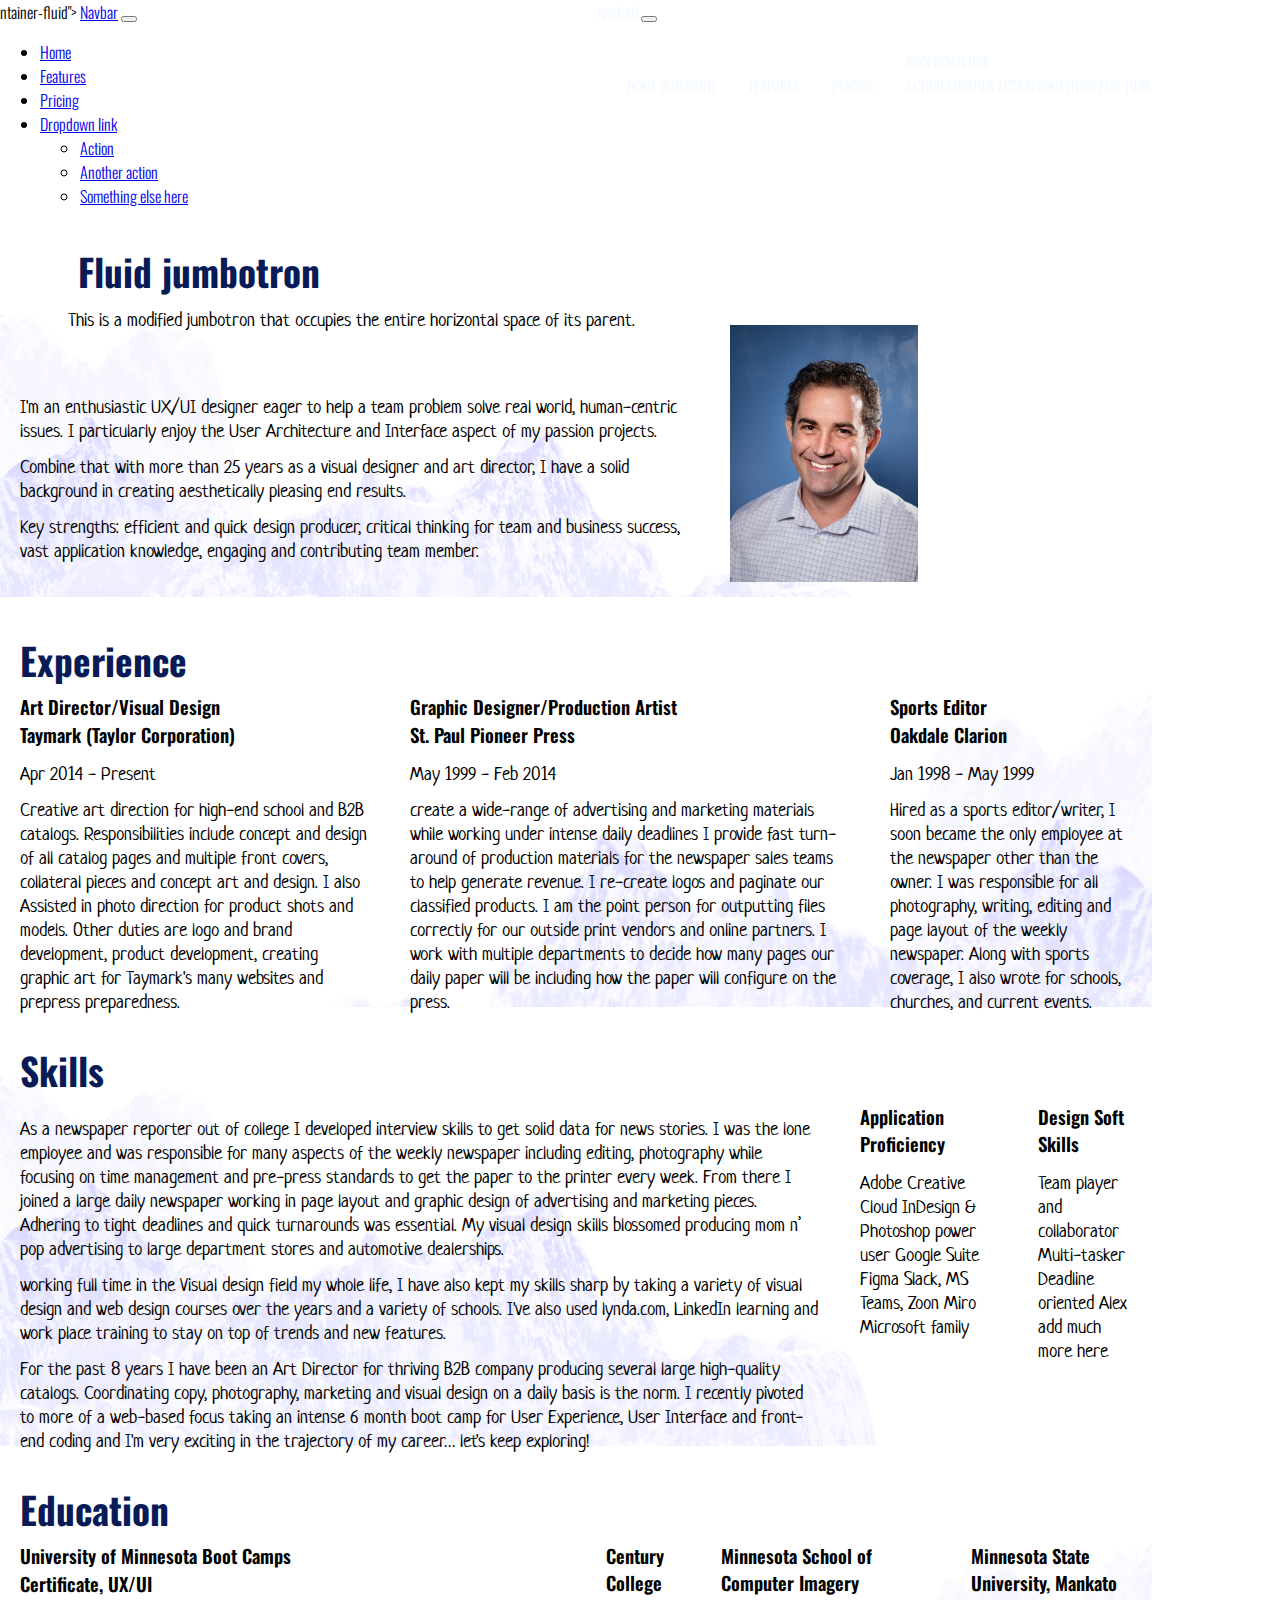
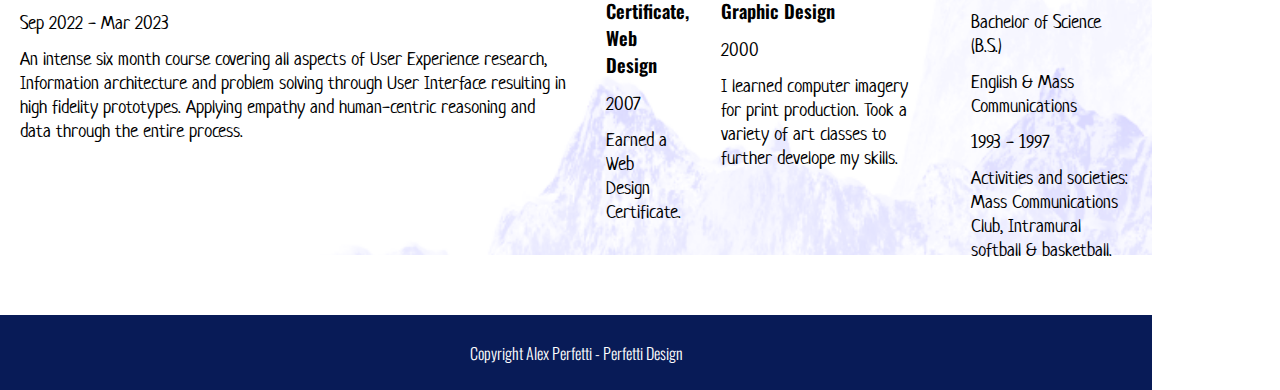
==== index.html @ 747930df "starting Nav bar and jumbtron" ====
<!DOCTYPE html>
<html>
  <head>
    <link href="https://fonts.googleapis.com/css2?family=Neucha&family=Open+Sans:wght@300&family=Oswald:wght@600;700&family=Unbounded:wght@200&display=swap" rel="stylesheet">
    <title>Perfetti Case Studies</title>
  <link href="./styles.css" rel="stylesheet" type="text/css">
  <!doctype html>
<html lang="en">
    <meta charset="utf-8">
    <meta name="viewport" content="width=device-width, initial-scale=1">
    <meta name="viewport" content="width=device-width, initial-scale=1, shrink-to-fit=no">
    <title>Bootstrap demo</title>
    <link href="https://cdn.jsdelivr.net/npm/bootstrap@5.3.0-alpha1/dist/css/bootstrap.min.css" rel="stylesheet" integrity="sha384-GLhlTQ8iRABdZLl6O3oVMWSktQOp6b7In1Zl3/Jr59b6EGGoI1aFkw7cmDA6j6gD" crossorigin="anonymous">
    <link rel="stylesheet" href="https://cdn.jsdelivr.net/npm/bootstrap@4.6.2/dist/css/bootstrap.min.css" integrity="sha384-xOolHFLEh07PJGoPkLv1IbcEPTNtaed2xpHsD9ESMhqIYd0nLMwNLD69Npy4HI+N" crossorigin="anonymous">
    <script src="https://cdn.jsdelivr.net/npm/jquery@3.5.1/dist/jquery.slim.min.js" integrity="sha384-DfXdz2htPH0lsSSs5nCTpuj/zy4C+OGpamoFVy38MVBnE+IbbVYUew+OrCXaRkfj" crossorigin="anonymous"></script>
<script src="https://cdn.jsdelivr.net/npm/bootstrap@4.6.2/dist/js/bootstrap.bundle.min.js" integrity="sha384-Fy6S3B9q64WdZWQUiU+q4/2Lc9npb8tCaSX9FK7E8HnRr0Jz8D6OP9dO5Vg3Q9ct" crossorigin="anonymous"></script>
  </head>
<body>
  <nav class="navbar navbar-expand-lg bg-body-tertiary">
    <div class="co<nav class="navbar navbar-expand-lg navbar-light bg-light">
      <a class="navbar-brand" href="#">Navbar</a>
      <button class="navbar-toggler" type="button" data-toggle="collapse" data-target="#navbarNavDropdown" aria-controls="navbarNavDropdown" aria-expanded="false" aria-label="Toggle navigation">
        <span class="navbar-toggler-icon"></span>
      </button>
      <div class="collapse navbar-collapse" id="navbarNavDropdown">
        <ul class="navbar-nav">
          <li class="nav-item active">
            <a class="nav-link" href="#">Home <span class="sr-only">(current)</span></a>
          </li>
          <li class="nav-item">
            <a class="nav-link" href="#">Features</a>
          </li>
          <li class="nav-item">
            <a class="nav-link" href="#">Pricing</a>
          </li>
          <li class="nav-item dropdown">
            <a class="nav-link dropdown-toggle" href="#" role="button" data-toggle="dropdown" aria-expanded="false">
              Dropdown link
            </a>
            <div class="dropdown-menu">
              <a class="dropdown-item" href="#">Action</a>
              <a class="dropdown-item" href="#">Another action</a>
              <a class="dropdown-item" href="#">Something else here</a>
            </div>
          </li>
        </ul>
      </div>
    </nav>ntainer-fluid">
      <a class="navbar-brand" href="#">Navbar</a>
      <button class="navbar-toggler" type="button" data-bs-toggle="collapse" data-bs-target="#navbarNavDropdown" aria-controls="navbarNavDropdown" aria-expanded="false" aria-label="Toggle navigation">
        <span class="navbar-toggler-icon"></span>
      </button>
      <div class="collapse navbar-collapse" id="navbarNavDropdown">
        <ul class="navbar-nav">
          <li class="nav-item">
            <a class="nav-link active" aria-current="page" href="#">Home</a>
          </li>
          <li class="nav-item">
            <a class="nav-link" href="#">Features</a>
          </li>
          <li class="nav-item">
            <a class="nav-link" href="#">Pricing</a>
          </li>
          <li class="nav-item dropdown">
            <a class="nav-link dropdown-toggle" href="#" role="button" data-bs-toggle="dropdown" aria-expanded="false">
              Dropdown link
            </a>
            <ul class="dropdown-menu">
              <li><a class="dropdown-item" href="#">Action</a></li>
              <li><a class="dropdown-item" href="#">Another action</a></li>
              <li><a class="dropdown-item" href="#">Something else here</a></li>
            </ul>
          </li>
        </ul>
      </div>
    </div>
  </nav>

  <div class="jumbotron jumbotron-fluid">
    <div class="container">
      <h1 class="display-4">Fluid jumbotron</h1>
      <p class="lead">This is a modified jumbotron that occupies the entire horizontal space of its parent.</p>
    </div>
  </div>

<div class="flexbox-container">
  <div class="flexbox-item flexbox-about-me">
      <p>I'm an enthusiastic UX/UI
      designer eager to help a team problem
      solve real world, human-centric issues.
      I particularly enjoy the User Architecture
      and Interface aspect of my passion projects.</p>

      <p>
      Combine that with more than 25 years
      as a visual designer and art director,
      I have a solid background in creating
      aesthetically pleasing end results.</p>

      <P>
      Key strengths: efficient and quick
      design producer, critical thinking
      for team and business success,
      vast application knowledge, engaging
      and contributing team member.</P>
  </div>
  <div class="flexbox-item flexbox-alex-photo">
    <img src="./photos/Alex2023_crop 1.png" alt="">
  </div>
  </div>
  
  <h1> Experience </h1>
  <div class="flexbox-container2">

   <div class="flexbox-item">
    <h2>Art Director/Visual Design</h2>
    <h2>Taymark (Taylor Corporation)</h2>
    <p>Apr 2014 - Present</p>
    <p>Creative art direction for high-end school and B2B catalogs. Responsibilities include concept and
      design of all catalog pages and multiple front covers, collateral pieces and concept art and design. I also Assisted in photo direction for product shots and models. Other duties are logo and brand development, product development, creating graphic art for Taymark's many websites and prepress preparedness.</P>
   </div>
   
   <div class="flexbox-item">
    <h2>Graphic Designer/Production Artist</h2>
    <h2>St. Paul Pioneer Press</h2>
    <p>May 1999 - Feb 2014</p>
    <p>create a wide-range of advertising and marketing materials while working under intense daily deadlines
      I provide fast turn-around of production materials for the newspaper sales teams to help generate revenue. I re-create logos and paginate our classified products. I am the point person for outputting files correctly for our outside print vendors and online partners. I work with multiple departments to decide how many pages our daily paper will be including how the paper will configure on the press.</P>
  </div>
   
  <div class="flexbox-item">
    <h2>Sports Editor</h2>
    <h2>Oakdale Clarion</h2>
     <p>Jan 1998 - May 1999</p>
    <p>Hired as a sports editor/writer,
    I soon became the only employee at the newspaper other than the owner. I was responsible for all
    photography, writing, editing and page layout of the weekly newspaper. Along with sports coverage, I also wrote for schools, churches, and current events.</P>
   </div>
  </div>
   
   <h1> Skills </h1>
   <div class="flexbox-container3">
 
    <div class="flexbox-item">
     <p>As a newspaper reporter out of college I developed interview skills to get solid data for news stories. I was the lone employee and was responsible for many aspects of the weekly newspaper including editing, photography while focusing on time management and pre-press standards to get the paper to the printer every week. From there I joined a large daily newspaper working in page layout and graphic design of advertising and marketing pieces.  Adhering to tight deadlines and quick turnarounds was essential.  My visual design skills blossomed producing mom n’ pop advertising to large department stores and automotive dealerships.</p> 
     <p>working full time in the Visual design field my whole life, I have also kept my skills sharp by taking a variety of visual design and web design courses over the years and a variety of schools. I've also used lynda.com, LinkedIn learning and work place training to stay on top of trends and new features.</p>
    <p>For the past 8 years I have been an Art Director for thriving B2B company producing several large high-quality catalogs. Coordinating copy, photography, marketing and visual design on a daily basis is the norm. I recently pivoted to more of a web-based focus taking an intense 6 month boot camp for User Experience, User Interface and front-end coding and I'm very exciting in the trajectory of my career… let's keep exploring!</P>
    </div>

    <div class="flexbox-item">
      <h2>Application Proficiency</h2>

      <p>Adobe Creative Cloud
        InDesign & Photoshop power user
        Google Suite
        Figma
        Slack, MS Teams, Zoon
        Miro
        Microsoft family</p>
     </div>

     <div class="flexbox-item">
      <h2>Design Soft Skills</h2>

      <p>Team player and collaborator
        Multi-tasker
        Deadline oriented
        Alex add much more here</p>
     </div>
   </div>

     <h1> Education </h1>
     <div class="flexbox-container4">
   
      <div class="flexbox-item">
       <h2>University of Minnesota Boot Camps</h2>
       <h2>Certificate, UX/UI</h2>
       <p>Sep 2022 - Mar 2023</p>
       <p>An intense six month course covering all aspects of User Experience research, Information architecture and problem solving through User Interface resulting in high fidelity prototypes. Applying empathy and human-centric reasoning and data through the entire process.</p>
      </div>

      <div class="flexbox-item">
        <h2>Century College</h2>
        <h2>Certificate, Web Design</h2>
        <p>2007</p>
        <p>Earned a Web Design Certificate.</p>
      </div>

      <div class="flexbox-item">
        <h2>Minnesota School of Computer Imagery</h2>
        <h2>Graphic Design</h2>
        <p>2000</p>
        <p>I learned computer imagery for print production. Took a variety of art classes to further develope my skills.</p>
      </div>

      <div class="flexbox-item">
        <h2>Minnesota State University, Mankato</h2>
        <p>Bachelor of Science (B.S.)</p>
        <p>English & Mass Communications</p>
        <p>1993 - 1997</p>
        <p>Activities and societies: Mass Communications Club, Intramural softball & basketball.</p>
      </div>
    </div>
      
    <div class="flexbox-container5";
    <h2>Copyright Alex Perfetti - Perfetti Design</h2>
      
  </div>
      
</div>

</body>
</html>
---- styles.css ----
body{
  margin: 0;
  width: 90%;
  background: #ffffff;
  font-family: Oswald;
  font-weight: 300;
}

.container{
  width: 90%;
  margin: 0 auto;
}

header{
  background: #081B57;
  height: 60px;
}

.logo{
  float: left;
  height: 20px;
  padding: 10px 0;
  align-items: center;
}

nav{
  float: right;
}

nav ul{
  margin: 0;
  padding: 0;
  list-style: none;
}

nav li{
  display: inline-block;
  margin-left: 30px;
  padding-top: 25px;
  position: relative;
}

nav a{
  color:aliceblue;
  text-decoration: none;
  text-transform: uppercase;
  font-size: 14px;
}

nav a:hover{
  color: rgb(117, 223, 247);
}

nav a::before{
  content: '';
  display: block;
  height: 5px;
  background-color: whitesmoke;
  position:absolute;
  top:0;
  width: 0%;
  transition: all ease-in-out 250ms;
}

nav a:hover::before{
  width: 100%;
}

.flexbox-container{
display: flex;
align-items: center;
background-image: url(./photos/mountainFade2.png);
background-size: cover;
}

.flexbox-item{
  margin: 10px;
}

.flexbox-about-me{
  width: 700px;
}
.flexbox-alex-photo{
float:right;
}
h2{
  font-size: 14pt;
  font-family: Oswald;
  font-weight: 600;
  margin-bottom: -15px;
  padding-left: 10px;
}

h1{
  font-family: Oswald;
  font-size: 28pt;
  font-weight: 700;
  color: #081B57;
  padding: 10px;
  margin-bottom: -30px;
  margin-left: 10px;
}
h5{
  color:aliceblue;
}

p{
  font-family: neucha;
  font-size: 14pt;
  padding: 10px;
  margin-bottom: -20pt;
}

.flexbox-container2{
  display: flex;
  background-image: url(./photos/mountainFade1.png);
  background-size: cover;}

.flexbox-container3{
  display: flex;
  background-image: url(./photos/mountainFade2.png);
  background-size: cover;}

.flexbox-container4{
  display: flex;
  background-image: url(./photos/mountainFade1.png);
  background-size: cover;}

.flexbox-container5{
  display: flex;
  flex-direction: column;
  justify-content: center;
  align-items: center;
  color:#ffffff;
  margin-top: 60px;
  width: 100%;
  height: 75px;
  background-color: #081B57;
  }
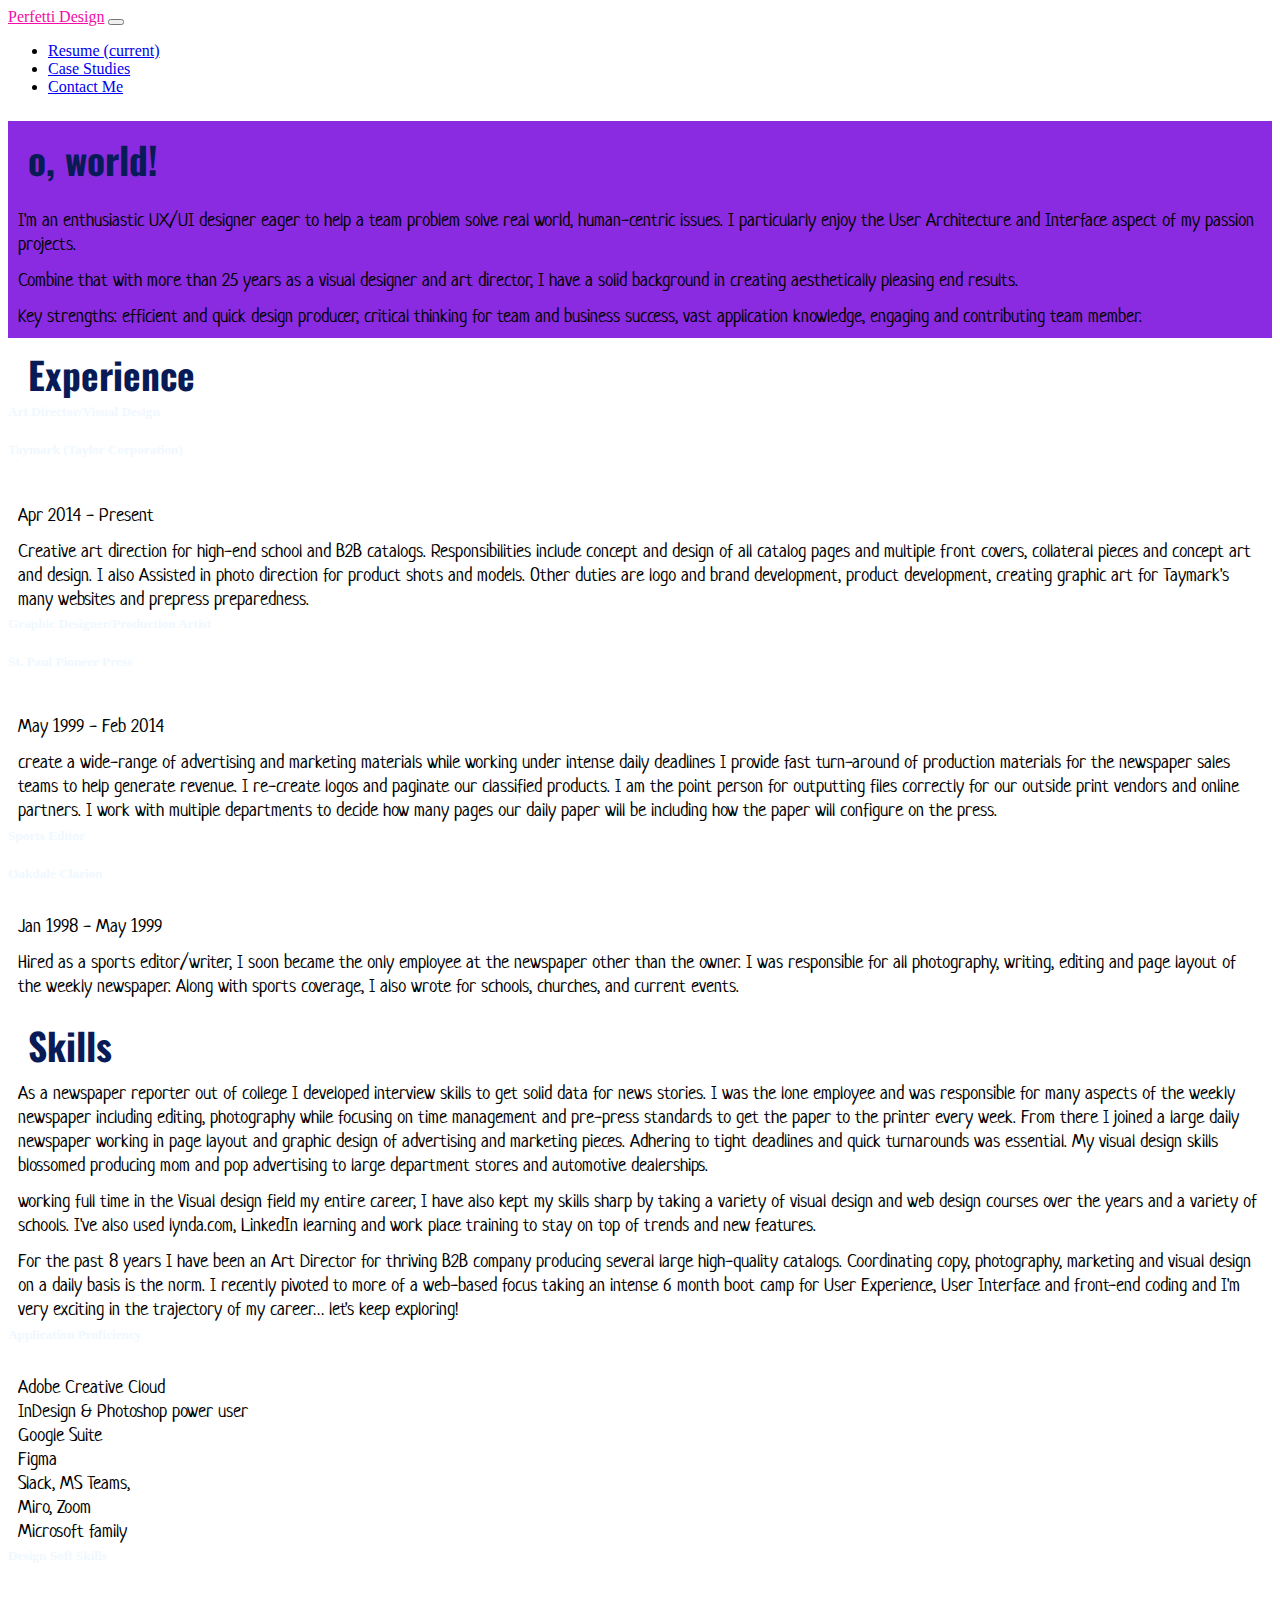
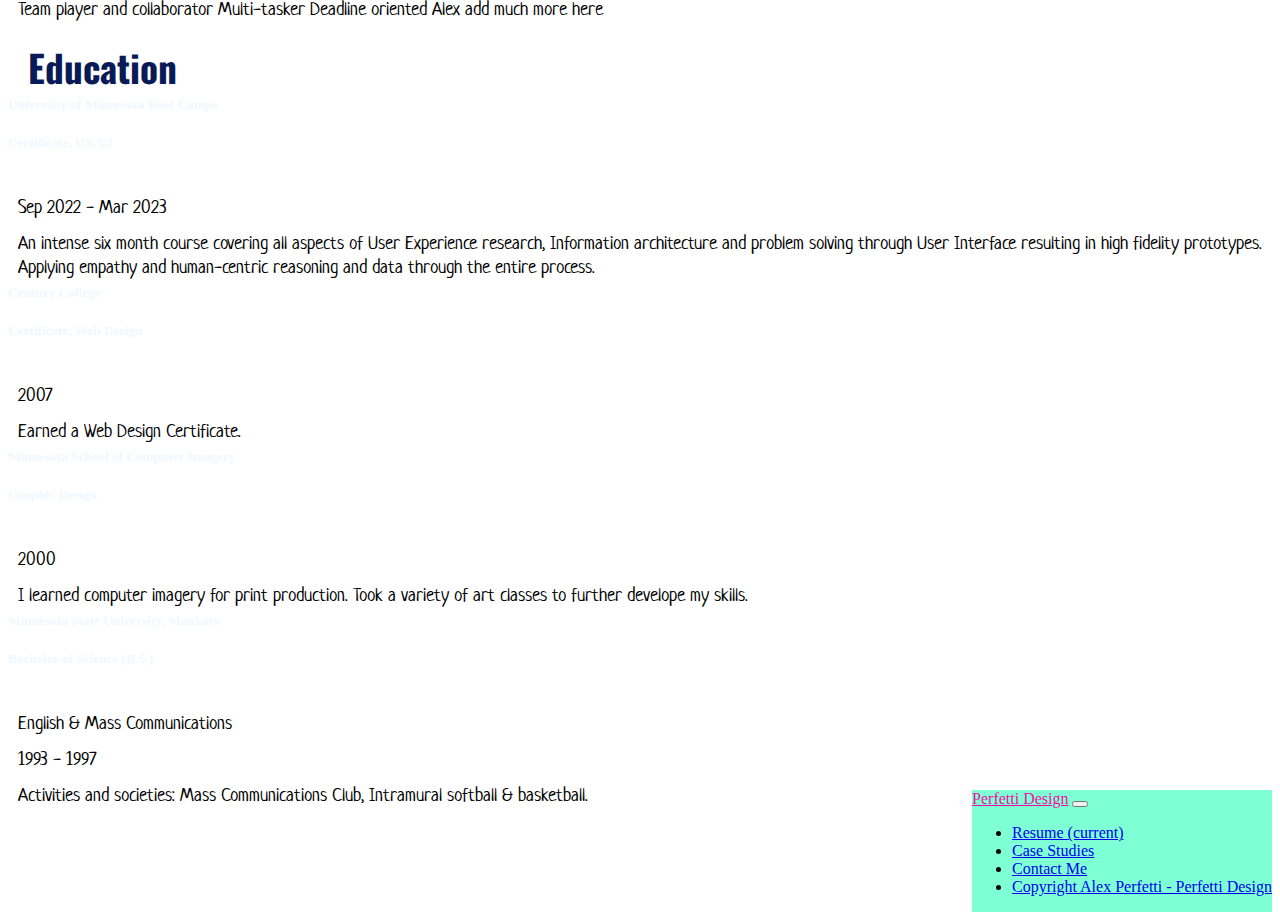
==== commit 425bc1d0: "continue bootstrap work" ====
--- a/index.html
+++ b/index.html
@@ -15,77 +15,49 @@
     <script src="https://cdn.jsdelivr.net/npm/jquery@3.5.1/dist/jquery.slim.min.js" integrity="sha384-DfXdz2htPH0lsSSs5nCTpuj/zy4C+OGpamoFVy38MVBnE+IbbVYUew+OrCXaRkfj" crossorigin="anonymous"></script>
 <script src="https://cdn.jsdelivr.net/npm/bootstrap@4.6.2/dist/js/bootstrap.bundle.min.js" integrity="sha384-Fy6S3B9q64WdZWQUiU+q4/2Lc9npb8tCaSX9FK7E8HnRr0Jz8D6OP9dO5Vg3Q9ct" crossorigin="anonymous"></script>
   </head>
-<body>
-  <nav class="navbar navbar-expand-lg bg-body-tertiary">
-    <div class="co<nav class="navbar navbar-expand-lg navbar-light bg-light">
-      <a class="navbar-brand" href="#">Navbar</a>
-      <button class="navbar-toggler" type="button" data-toggle="collapse" data-target="#navbarNavDropdown" aria-controls="navbarNavDropdown" aria-expanded="false" aria-label="Toggle navigation">
-        <span class="navbar-toggler-icon"></span>
-      </button>
-      <div class="collapse navbar-collapse" id="navbarNavDropdown">
-        <ul class="navbar-nav">
-          <li class="nav-item active">
-            <a class="nav-link" href="#">Home <span class="sr-only">(current)</span></a>
-          </li>
-          <li class="nav-item">
-            <a class="nav-link" href="#">Features</a>
-          </li>
-          <li class="nav-item">
-            <a class="nav-link" href="#">Pricing</a>
-          </li>
-          <li class="nav-item dropdown">
-            <a class="nav-link dropdown-toggle" href="#" role="button" data-toggle="dropdown" aria-expanded="false">
-              Dropdown link
-            </a>
-            <div class="dropdown-menu">
-              <a class="dropdown-item" href="#">Action</a>
-              <a class="dropdown-item" href="#">Another action</a>
-              <a class="dropdown-item" href="#">Something else here</a>
-            </div>
-          </li>
-        </ul>
-      </div>
-    </nav>ntainer-fluid">
-      <a class="navbar-brand" href="#">Navbar</a>
-      <button class="navbar-toggler" type="button" data-bs-toggle="collapse" data-bs-target="#navbarNavDropdown" aria-controls="navbarNavDropdown" aria-expanded="false" aria-label="Toggle navigation">
-        <span class="navbar-toggler-icon"></span>
-      </button>
-      <div class="collapse navbar-collapse" id="navbarNavDropdown">
-        <ul class="navbar-nav">
-          <li class="nav-item">
-            <a class="nav-link active" aria-current="page" href="#">Home</a>
-          </li>
-          <li class="nav-item">
-            <a class="nav-link" href="#">Features</a>
-          </li>
-          <li class="nav-item">
-            <a class="nav-link" href="#">Pricing</a>
-          </li>
-          <li class="nav-item dropdown">
-            <a class="nav-link dropdown-toggle" href="#" role="button" data-bs-toggle="dropdown" aria-expanded="false">
-              Dropdown link
-            </a>
-            <ul class="dropdown-menu">
-              <li><a class="dropdown-item" href="#">Action</a></li>
-              <li><a class="dropdown-item" href="#">Another action</a></li>
-              <li><a class="dropdown-item" href="#">Something else here</a></li>
-            </ul>
-          </li>
-        </ul>
-      </div>
-    </div>
-  </nav>
-
-  <div class="jumbotron jumbotron-fluid">
-    <div class="container">
-      <h1 class="display-4">Fluid jumbotron</h1>
-      <p class="lead">This is a modified jumbotron that occupies the entire horizontal space of its parent.</p>
-    </div>
-  </div>
-
-<div class="flexbox-container">
-  <div class="flexbox-item flexbox-about-me">
-      <p>I'm an enthusiastic UX/UI
+  <!--  alex start of nav bar-->
+  <body>
+    <nav class="navbar navbar-expand-lg navbar-light bg-light">
+      <a class="navbar-brand" href="#">Perfetti Design</a>
+      <button class="navbar-toggler" type="button" data-toggle="collapse" data-target="#navbarSupportedContent" aria-controls="navbarSupportedContent" aria-expanded="false" aria-label="Toggle navigation">
+      <span class="navbar-toggler-icon"></span>
+    </button>
+  
+    <div class="collapse navbar-collapse" id="navbarSupportedContent">
+    <ul class="navbar-nav mr-auto">
+      <li class="nav-item active">
+        <a class="nav-link" href="#">Resume <span class="sr-only">(current)</span></a>
+      </li>
+      <li class="nav-item">
+        <a class="nav-link" href="#">Case Studies</a>
+      </li>
+      <li class="nav-item">
+        <a class="nav-link" href="#">Contact Me</a>
+      </li>
+      <!-- 
+      <li class="nav-item dropdown">
+        <a class="nav-link dropdown-toggle" href="#" id="navbarDropdown" role="button" data-toggle="dropdown" aria-haspopup="true" aria-expanded="false">
+          Dropdown
+        </a>
+        <div class="dropdown-menu" aria-labelledby="navbarDropdown">
+          <a class="dropdown-item" href="#">Action</a>
+          <a class="dropdown-item" href="#">Another action</a>
+          <div class="dropdown-divider"></div>
+          <a class="dropdown-item" href="#">Something else here</a>
+        </div>
+      </li>
+      <li class="nav-item">
+      </li>
+      -->
+    </ul>
+
+    </div>
+    </nav>
+
+  <!--  alex start of hero image-->
+  <div class="jumbotron">
+    <h1 class="display-4">o, world!</h1>
+    <p class="lead">      <p>I'm an enthusiastic UX/UI
       designer eager to help a team problem
       solve real world, human-centric issues.
       I particularly enjoy the User Architecture
@@ -104,107 +76,177 @@
       vast application knowledge, engaging
       and contributing team member.</P>
   </div>
-  <div class="flexbox-item flexbox-alex-photo">
-    <img src="./photos/Alex2023_crop 1.png" alt="">
-  </div>
-  </div>
   
   <h1> Experience </h1>
-  <div class="flexbox-container2">
-
-   <div class="flexbox-item">
-    <h2>Art Director/Visual Design</h2>
-    <h2>Taymark (Taylor Corporation)</h2>
-    <p>Apr 2014 - Present</p>
-    <p>Creative art direction for high-end school and B2B catalogs. Responsibilities include concept and
-      design of all catalog pages and multiple front covers, collateral pieces and concept art and design. I also Assisted in photo direction for product shots and models. Other duties are logo and brand development, product development, creating graphic art for Taymark's many websites and prepress preparedness.</P>
-   </div>
-   
-   <div class="flexbox-item">
-    <h2>Graphic Designer/Production Artist</h2>
-    <h2>St. Paul Pioneer Press</h2>
-    <p>May 1999 - Feb 2014</p>
-    <p>create a wide-range of advertising and marketing materials while working under intense daily deadlines
-      I provide fast turn-around of production materials for the newspaper sales teams to help generate revenue. I re-create logos and paginate our classified products. I am the point person for outputting files correctly for our outside print vendors and online partners. I work with multiple departments to decide how many pages our daily paper will be including how the paper will configure on the press.</P>
-  </div>
-   
-  <div class="flexbox-item">
-    <h2>Sports Editor</h2>
-    <h2>Oakdale Clarion</h2>
-     <p>Jan 1998 - May 1999</p>
-    <p>Hired as a sports editor/writer,
-    I soon became the only employee at the newspaper other than the owner. I was responsible for all
-    photography, writing, editing and page layout of the weekly newspaper. Along with sports coverage, I also wrote for schools, churches, and current events.</P>
-   </div>
-  </div>
+  <div class="row">
+    <div class="col-sm-4">
+      <div class="card">
+        <div class="card-body">
+          <h5 class="card-title">Art Director/Visual Design</h5>
+          <h5 class="card-title">Taymark (Taylor Corporation)</h5>
+          <p class="card-text"> <p>Apr 2014 - Present</p>
+          <p>Creative art direction for high-end school and B2B catalogs.
+            Responsibilities include concept and design of all catalog pages
+            and multiple front covers, collateral pieces and concept art and design.
+            I also Assisted in photo direction for product shots and models.
+            Other duties are logo and brand development, product development,
+            creating graphic art for Taymark's many websites and prepress preparedness.</P>
+        </div>
+      </div>
+    </div>
+    <div class="col-sm-4">
+      <div class="card">
+        <div class="card-body">
+          <h5 class="card-title">Graphic Designer/Production Artist</h5>
+          <h5 class="card-title">St. Paul Pioneer Press</h5>
+          <p class="card-text"><p>May 1999 - Feb 2014</p>
+          <p>create a wide-range of advertising and marketing materials
+            while working under intense daily deadlines
+            I provide fast turn-around of production materials
+            for the newspaper sales teams to help generate revenue. 
+            I re-create logos and paginate our classified products. 
+            I am the point person for outputting files correctly for
+             our outside print vendors and online partners. I work with
+              multiple departments to decide how many pages our daily paper 
+              will be including how the paper will configure on the press.</P>
+        </div>
+      </div>
+    </div>
+    <div class="col-sm-4">
+      <div class="card">
+        <div class="card-body">
+          <h5 class="card-title">Sports Editor</h5>
+          <h5 class="card-title">Oakdale Clarion</h5>
+          <p class="card-text"<p>Jan 1998 - May 1999</p>
+          <p>Hired as a sports editor/writer,
+          I soon became the only employee at the newspaper other than
+          the owner. I was responsible for all photography, writing, editing
+          and page layout of the weekly newspaper. Along with sports coverage,
+          I also wrote for schools, churches, and current events.</P>
+        </div>
+      </div>
+    </div>
    
    <h1> Skills </h1>
-   <div class="flexbox-container3">
- 
-    <div class="flexbox-item">
-     <p>As a newspaper reporter out of college I developed interview skills to get solid data for news stories. I was the lone employee and was responsible for many aspects of the weekly newspaper including editing, photography while focusing on time management and pre-press standards to get the paper to the printer every week. From there I joined a large daily newspaper working in page layout and graphic design of advertising and marketing pieces.  Adhering to tight deadlines and quick turnarounds was essential.  My visual design skills blossomed producing mom n’ pop advertising to large department stores and automotive dealerships.</p> 
-     <p>working full time in the Visual design field my whole life, I have also kept my skills sharp by taking a variety of visual design and web design courses over the years and a variety of schools. I've also used lynda.com, LinkedIn learning and work place training to stay on top of trends and new features.</p>
-    <p>For the past 8 years I have been an Art Director for thriving B2B company producing several large high-quality catalogs. Coordinating copy, photography, marketing and visual design on a daily basis is the norm. I recently pivoted to more of a web-based focus taking an intense 6 month boot camp for User Experience, User Interface and front-end coding and I'm very exciting in the trajectory of my career… let's keep exploring!</P>
-    </div>
-
-    <div class="flexbox-item">
-      <h2>Application Proficiency</h2>
-
-      <p>Adobe Creative Cloud
-        InDesign & Photoshop power user
-        Google Suite
-        Figma
-        Slack, MS Teams, Zoon
-        Miro
-        Microsoft family</p>
-     </div>
-
-     <div class="flexbox-item">
-      <h2>Design Soft Skills</h2>
-
-      <p>Team player and collaborator
-        Multi-tasker
-        Deadline oriented
-        Alex add much more here</p>
-     </div>
-   </div>
+   <div class="row">
+    <div class="col-sm-8">
+      <div class="card">
+        <div class="card-body">
+          <p>As a newspaper reporter out of college I developed interview skills to
+            get solid data for news stories. I was the lone employee and was responsible
+            for many aspects of the weekly newspaper including editing, photography while
+            focusing on time management and pre-press standards to get the paper to the
+            printer every week. From there I joined a large daily newspaper working in page
+            layout and graphic design of advertising and marketing pieces. 
+            Adhering to tight deadlines and quick turnarounds was essential. 
+            My visual design skills blossomed producing mom and pop advertising to
+            large department stores and automotive dealerships.</p> 
+          <p>working full time in the Visual design field my entire career,
+            I have also kept my skills sharp by taking a variety of visual
+            design and web design courses over the years and a variety of schools.
+            I've also used lynda.com, LinkedIn learning and work place training to
+            stay on top of trends and new features.</p>
+         <p>For the past 8 years I have been an Art Director for thriving B2B
+          company producing several large high-quality catalogs.
+          Coordinating copy, photography, marketing and visual design on a
+          daily basis is the norm. I recently pivoted to more of a web-based
+          focus taking an intense 6 month boot camp for User Experience,
+          User Interface and front-end coding and I'm very exciting in the
+          trajectory of my career… let's keep exploring!</P>
+        </div>
+      </div>
+    </div>
+    <div class="col-sm-4">
+      <div class="card">
+        <div class="card-body">
+          <h5 class="card-title">Application Proficiency</h5>
+          <p>Adobe Creative Cloud
+            <br>InDesign & Photoshop power user
+            <br>Google Suite
+            <br>Figma
+            <br>Slack, MS Teams,
+            <br>Miro, Zoom
+            <br>Microsoft family</p>
+            <h5 class="card-title">Design Soft Skills</h5>
+            <p>Team player and collaborator
+              Multi-tasker
+              Deadline oriented
+              Alex add much more here</p>
+        </div>
+      </div>
+    </div>
+
 
      <h1> Education </h1>
-     <div class="flexbox-container4">
-   
-      <div class="flexbox-item">
-       <h2>University of Minnesota Boot Camps</h2>
-       <h2>Certificate, UX/UI</h2>
-       <p>Sep 2022 - Mar 2023</p>
-       <p>An intense six month course covering all aspects of User Experience research, Information architecture and problem solving through User Interface resulting in high fidelity prototypes. Applying empathy and human-centric reasoning and data through the entire process.</p>
-      </div>
-
-      <div class="flexbox-item">
-        <h2>Century College</h2>
-        <h2>Certificate, Web Design</h2>
-        <p>2007</p>
-        <p>Earned a Web Design Certificate.</p>
-      </div>
-
-      <div class="flexbox-item">
-        <h2>Minnesota School of Computer Imagery</h2>
-        <h2>Graphic Design</h2>
-        <p>2000</p>
-        <p>I learned computer imagery for print production. Took a variety of art classes to further develope my skills.</p>
-      </div>
-
-      <div class="flexbox-item">
-        <h2>Minnesota State University, Mankato</h2>
-        <p>Bachelor of Science (B.S.)</p>
-        <p>English & Mass Communications</p>
-        <p>1993 - 1997</p>
-        <p>Activities and societies: Mass Communications Club, Intramural softball & basketball.</p>
-      </div>
-    </div>
-      
-    <div class="flexbox-container5";
-    <h2>Copyright Alex Perfetti - Perfetti Design</h2>
-      
+     <div class="row">
+      <div class="col-sm-3">
+        <div class="card">
+          <div class="card-body">
+            <h5 class="card-title">University of Minnesota Boot Camps</h5>
+            <h5 class="card-title">Certificate, UX/UI</h5>
+            <p class="card-text"> <p>Sep 2022 - Mar 2023</p>
+            <p>An intense six month course covering all aspects of User Experience research,
+              Information architecture and problem solving through User Interface resulting
+              in high fidelity prototypes. Applying empathy and human-centric reasoning and
+              data through the entire process.</p>
+          </div>
+        </div>
+      </div>
+      <div class="col-sm-3">
+        <div class="card">
+          <div class="card-body">
+            <h5 class="card-title">Century College</h5>
+            <h5 class="card-title">Certificate, Web Design</h5>
+            <p class="card-text"> <p>2007</p>
+            <p>Earned a Web Design Certificate.</p>
+          </div>
+        </div>
+      </div>
+      <div class="col-sm-3">
+        <div class="card">
+          <div class="card-body">
+            <h5 class="card-title">Minnesota School of Computer Imagery</h5>
+            <h5 class="card-title">Graphic Design</h5>
+            <p class="card-text"> <p>2000</p>
+            <p>I learned computer imagery for print production. Took a variety of art classes to further develope my skills.</p>
+          </div>
+        </div>
+      </div>
+      <div class="col-sm-3">
+        <div class="card">
+          <div class="card-body">
+            <h5 class="card-title">Minnesota State University, Mankato</h5>
+            <h5 class="card-title">Bachelor of Science (B.S.)</h5>
+            <p class="card-text"> <p>English & Mass Communications</p>
+            <p>1993 - 1997</p>
+            <p>Activities and societies: Mass Communications Club, Intramural softball & basketball.</p>
+          </div>
+        </div>
+      </div>
+      <nav class="navbar navbar-expand-lg navbar-light bg-light footer">
+        <a class="navbar-brand" href="#">Perfetti Design</a>
+        <button class="navbar-toggler" type="button" data-toggle="collapse" data-target="#navbarSupportedContent" aria-controls="navbarSupportedContent" aria-expanded="false" aria-label="Toggle navigation">
+        <span class="navbar-toggler-icon"></span>
+      </button>
+    
+      <div class="collapse navbar-collapse" id="navbarSupportedContent">
+      <ul class="navbar-nav mr-auto">
+        <li class="nav-item active">
+          <a class="nav-link" href="#">Resume <span class="sr-only">(current)</span></a>
+        </li>
+        <li class="nav-item">
+          <a class="nav-link" href="#">Case Studies</a>
+        </li>
+        <li class="nav-item">
+          <a class="nav-link" href="#">Contact Me</a>
+        </li>
+        <li class="nav-item">
+          <a class="nav-link" href="#">Copyright Alex Perfetti - Perfetti Design</a>
+        </li>
+      </ul>
+  
+      </div>
+      </nav>      
   </div>
       
 </div>
--- a/styles.css
+++ b/styles.css
@@ -1,19 +1,20 @@
-body{
-  margin: 0;
-  width: 90%;
-  background: #ffffff;
-  font-family: Oswald;
-  font-weight: 300;
+.navbar-brand{
+  color: rgb(242, 14, 166);
 }
 
-.container{
-  width: 90%;
-  margin: 0 auto;
+.jumbotron{
+background-color: blueviolet;
+background-repeat: no-repeat;
+background-size: auto 0;
 }
 
-header{
-  background: #081B57;
-  height: 60px;
+.card-body{
+  stroke-width: 0;
+}
+
+.footer{
+  float: right;
+  background-color: aquamarine;
 }
 
 .logo{
@@ -23,72 +24,11 @@
   align-items: center;
 }
 
-nav{
-  float: right;
-}
-
-nav ul{
-  margin: 0;
-  padding: 0;
-  list-style: none;
-}
-
-nav li{
-  display: inline-block;
-  margin-left: 30px;
-  padding-top: 25px;
-  position: relative;
-}
-
-nav a{
-  color:aliceblue;
-  text-decoration: none;
-  text-transform: uppercase;
-  font-size: 14px;
-}
-
-nav a:hover{
-  color: rgb(117, 223, 247);
-}
-
-nav a::before{
-  content: '';
-  display: block;
-  height: 5px;
-  background-color: whitesmoke;
-  position:absolute;
-  top:0;
-  width: 0%;
-  transition: all ease-in-out 250ms;
-}
-
-nav a:hover::before{
-  width: 100%;
-}
-
-.flexbox-container{
-display: flex;
-align-items: center;
-background-image: url(./photos/mountainFade2.png);
-background-size: cover;
-}
-
-.flexbox-item{
-  margin: 10px;
-}
-
-.flexbox-about-me{
-  width: 700px;
-}
-.flexbox-alex-photo{
-float:right;
-}
-h2{
+p{
+  font-family: neucha;
   font-size: 14pt;
-  font-family: Oswald;
-  font-weight: 600;
-  margin-bottom: -15px;
-  padding-left: 10px;
+  padding: 10px;
+  margin-bottom: -20pt;
 }
 
 h1{
@@ -100,40 +40,17 @@
   margin-bottom: -30px;
   margin-left: 10px;
 }
+
+h2{
+  font-size: 14pt;
+  font-family: Oswald;
+  font-weight: 600;
+  margin-bottom: -15px;
+  padding-left: 10px;
+}
+
 h5{
   color:aliceblue;
 }
 
-p{
-  font-family: neucha;
-  font-size: 14pt;
-  padding: 10px;
-  margin-bottom: -20pt;
-}
 
-.flexbox-container2{
-  display: flex;
-  background-image: url(./photos/mountainFade1.png);
-  background-size: cover;}
-
-.flexbox-container3{
-  display: flex;
-  background-image: url(./photos/mountainFade2.png);
-  background-size: cover;}
-
-.flexbox-container4{
-  display: flex;
-  background-image: url(./photos/mountainFade1.png);
-  background-size: cover;}
-
-.flexbox-container5{
-  display: flex;
-  flex-direction: column;
-  justify-content: center;
-  align-items: center;
-  color:#ffffff;
-  margin-top: 60px;
-  width: 100%;
-  height: 75px;
-  background-color: #081B57;
-  }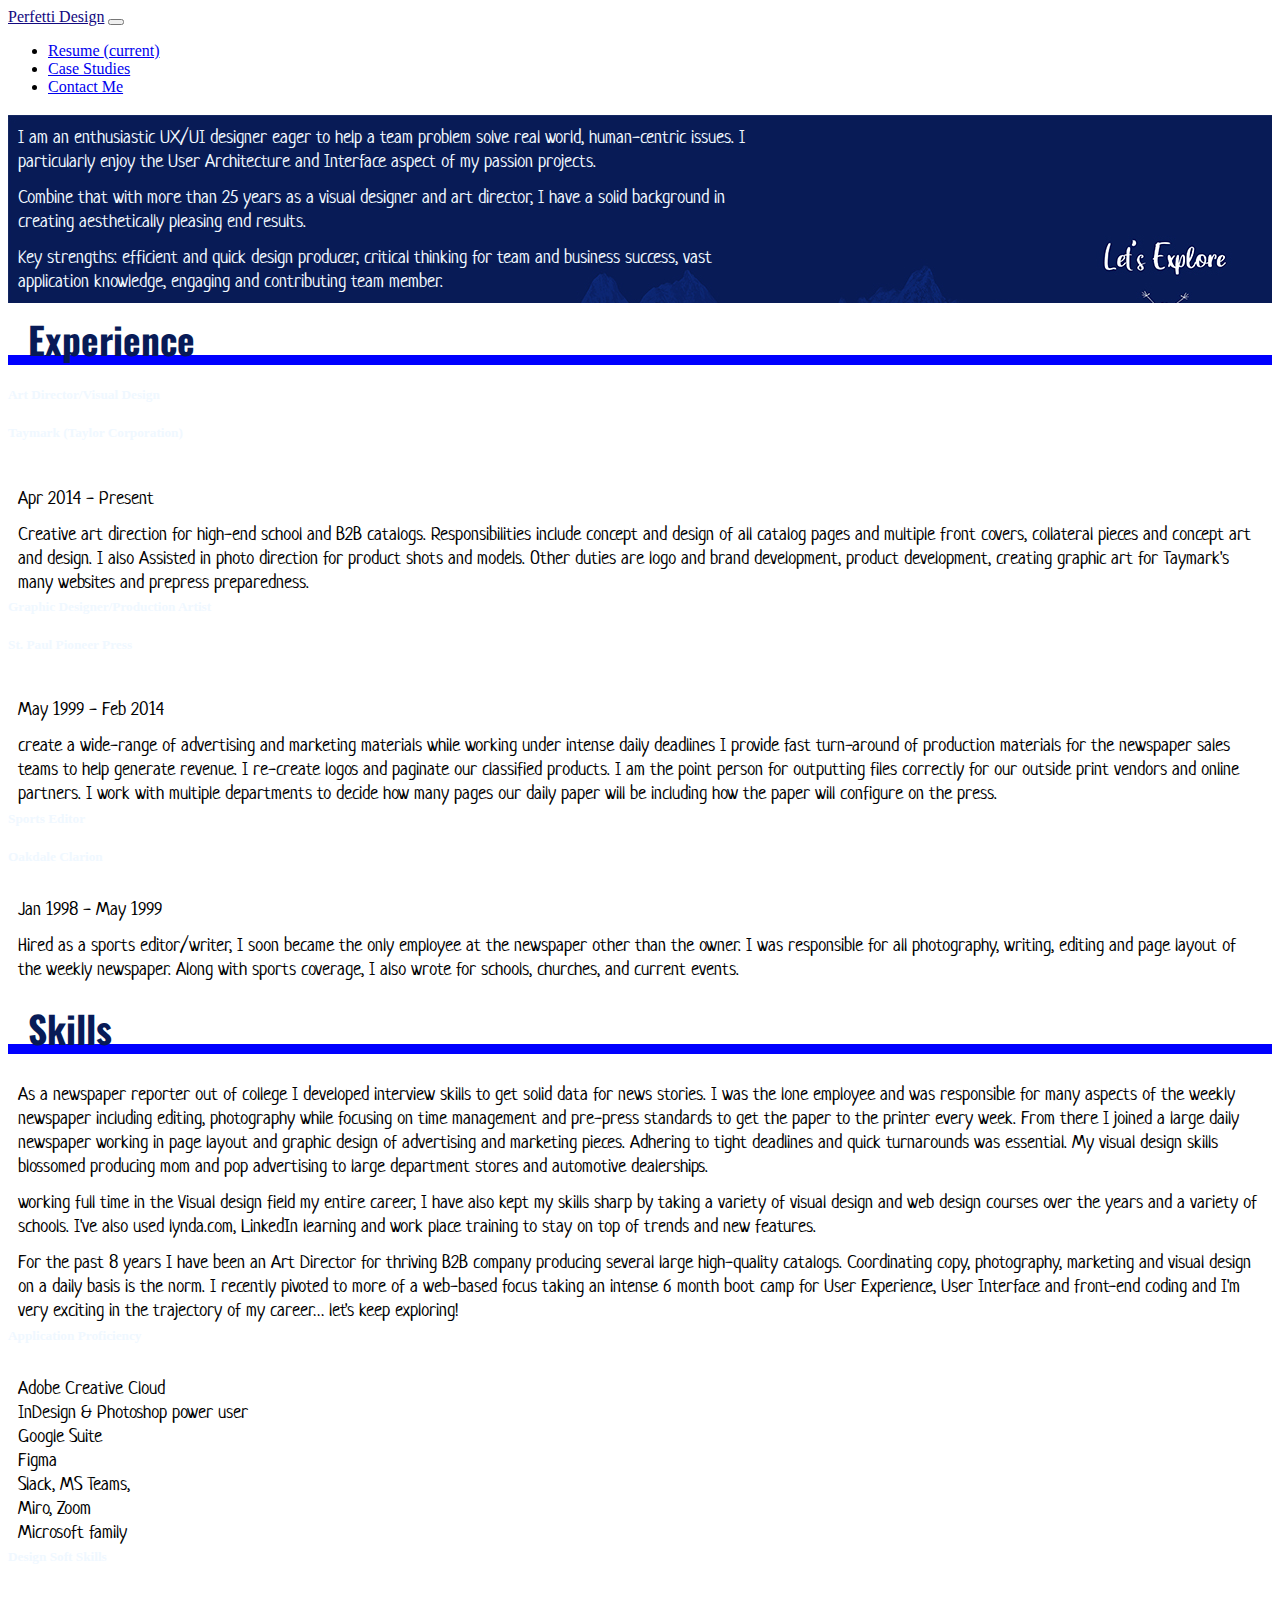
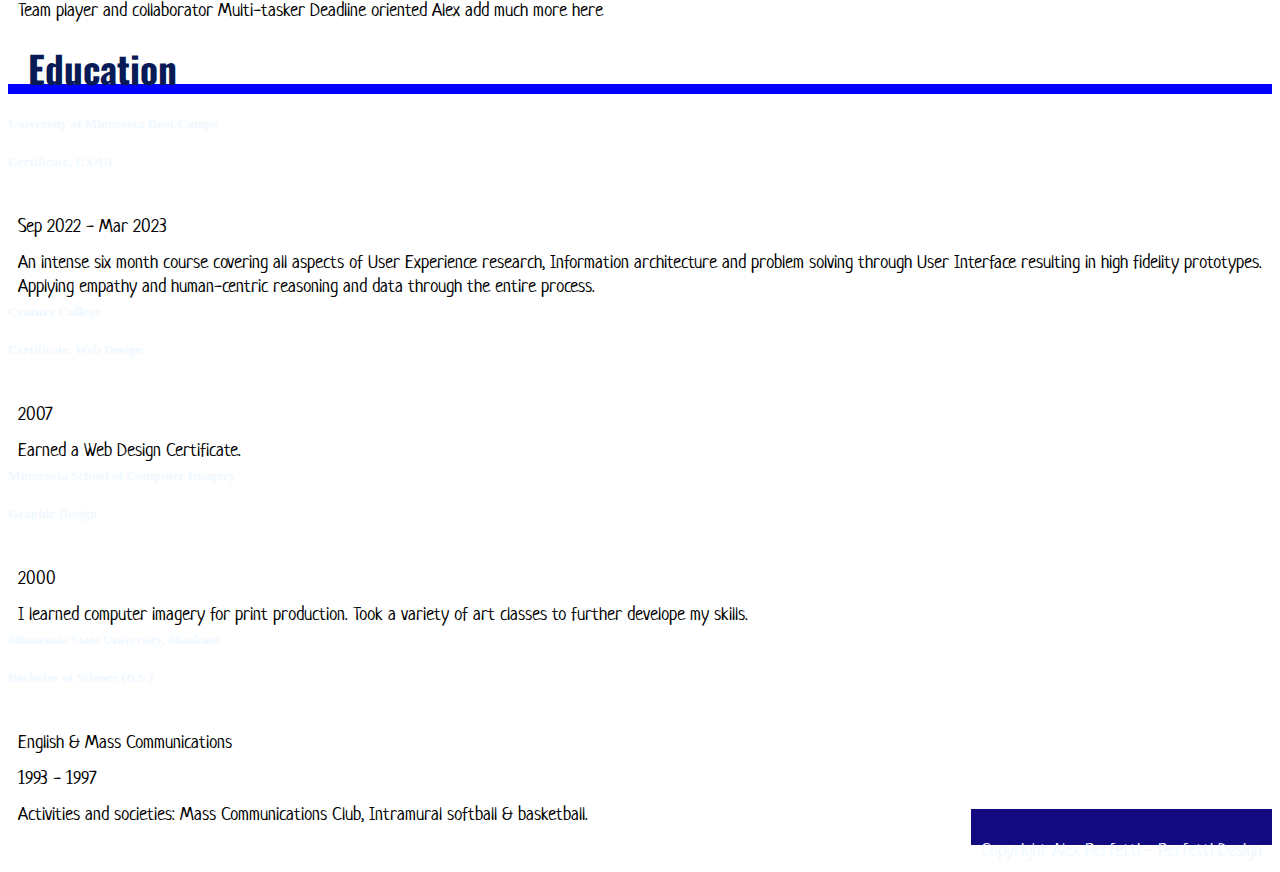
==== commit 740c2ba4: "more work" ====
--- a/index.html
+++ b/index.html
@@ -55,29 +55,28 @@
     </nav>
 
   <!--  alex start of hero image-->
-  <div class="jumbotron">
-    <h1 class="display-4">o, world!</h1>
-    <p class="lead">      <p>I'm an enthusiastic UX/UI
+    <div class="jumbotron">
+    <p class="lead"      
+      <p>  I am an enthusiastic UX/UI
       designer eager to help a team problem
       solve real world, human-centric issues.
       I particularly enjoy the User Architecture
       and Interface aspect of my passion projects.</p>
-
-      <p>
-      Combine that with more than 25 years
+      <p class="lead"
+      <p> Combine that with more than 25 years
       as a visual designer and art director,
       I have a solid background in creating
       aesthetically pleasing end results.</p>
-
-      <P>
-      Key strengths: efficient and quick
+      <p class="lead"
+      <br> Key strengths: efficient and quick
       design producer, critical thinking
       for team and business success,
       vast application knowledge, engaging
-      and contributing team member.</P>
+      and contributing team member. </p>
   </div>
   
   <h1> Experience </h1>
+  <hr style="height:10px; border-width: 0; background-color: blue; padding-left: 10px;">
   <div class="row">
     <div class="col-sm-4">
       <div class="card">
@@ -128,6 +127,7 @@
     </div>
    
    <h1> Skills </h1>
+   <hr style="height:10px; border-width: 0; background-color: blue;">
    <div class="row">
     <div class="col-sm-8">
       <div class="card">
@@ -178,6 +178,7 @@
 
 
      <h1> Education </h1>
+     <hr style="height:10px; border-width: 0; background-color: blue;">
      <div class="row">
       <div class="col-sm-3">
         <div class="card">
@@ -223,30 +224,9 @@
           </div>
         </div>
       </div>
-      <nav class="navbar navbar-expand-lg navbar-light bg-light footer">
-        <a class="navbar-brand" href="#">Perfetti Design</a>
-        <button class="navbar-toggler" type="button" data-toggle="collapse" data-target="#navbarSupportedContent" aria-controls="navbarSupportedContent" aria-expanded="false" aria-label="Toggle navigation">
-        <span class="navbar-toggler-icon"></span>
-      </button>
-    
-      <div class="collapse navbar-collapse" id="navbarSupportedContent">
-      <ul class="navbar-nav mr-auto">
-        <li class="nav-item active">
-          <a class="nav-link" href="#">Resume <span class="sr-only">(current)</span></a>
-        </li>
-        <li class="nav-item">
-          <a class="nav-link" href="#">Case Studies</a>
-        </li>
-        <li class="nav-item">
-          <a class="nav-link" href="#">Contact Me</a>
-        </li>
-        <li class="nav-item">
-          <a class="nav-link" href="#">Copyright Alex Perfetti - Perfetti Design</a>
-        </li>
-      </ul>
-  
-      </div>
-      </nav>      
+      <div class="footer">
+        <p>Copyright Alex Perfetti - Perfetti Design</p>
+      </div>   
   </div>
       
 </div>
--- a/styles.css
+++ b/styles.css
@@ -1,11 +1,17 @@
 .navbar-brand{
-  color: rgb(242, 14, 166);
+  color: rgb(19, 9, 128);
+}
+.jumbotron{
+  background-image: url(./photos/slidebackground3.jpg);
+  max-width: 100%;
 }
 
-.jumbotron{
-background-color: blueviolet;
-background-repeat: no-repeat;
-background-size: auto 0;
+.explore{
+  max-width: 100%;
+}
+.lead{
+  color: aliceblue;
+  width: 60%;
 }
 
 .card-body{
@@ -13,8 +19,10 @@
 }
 
 .footer{
+  background-color: rgb(19, 9, 128);
+  color:aliceblue;
+  margin: auto;
   float: right;
-  background-color: aquamarine;
 }
 
 .logo{
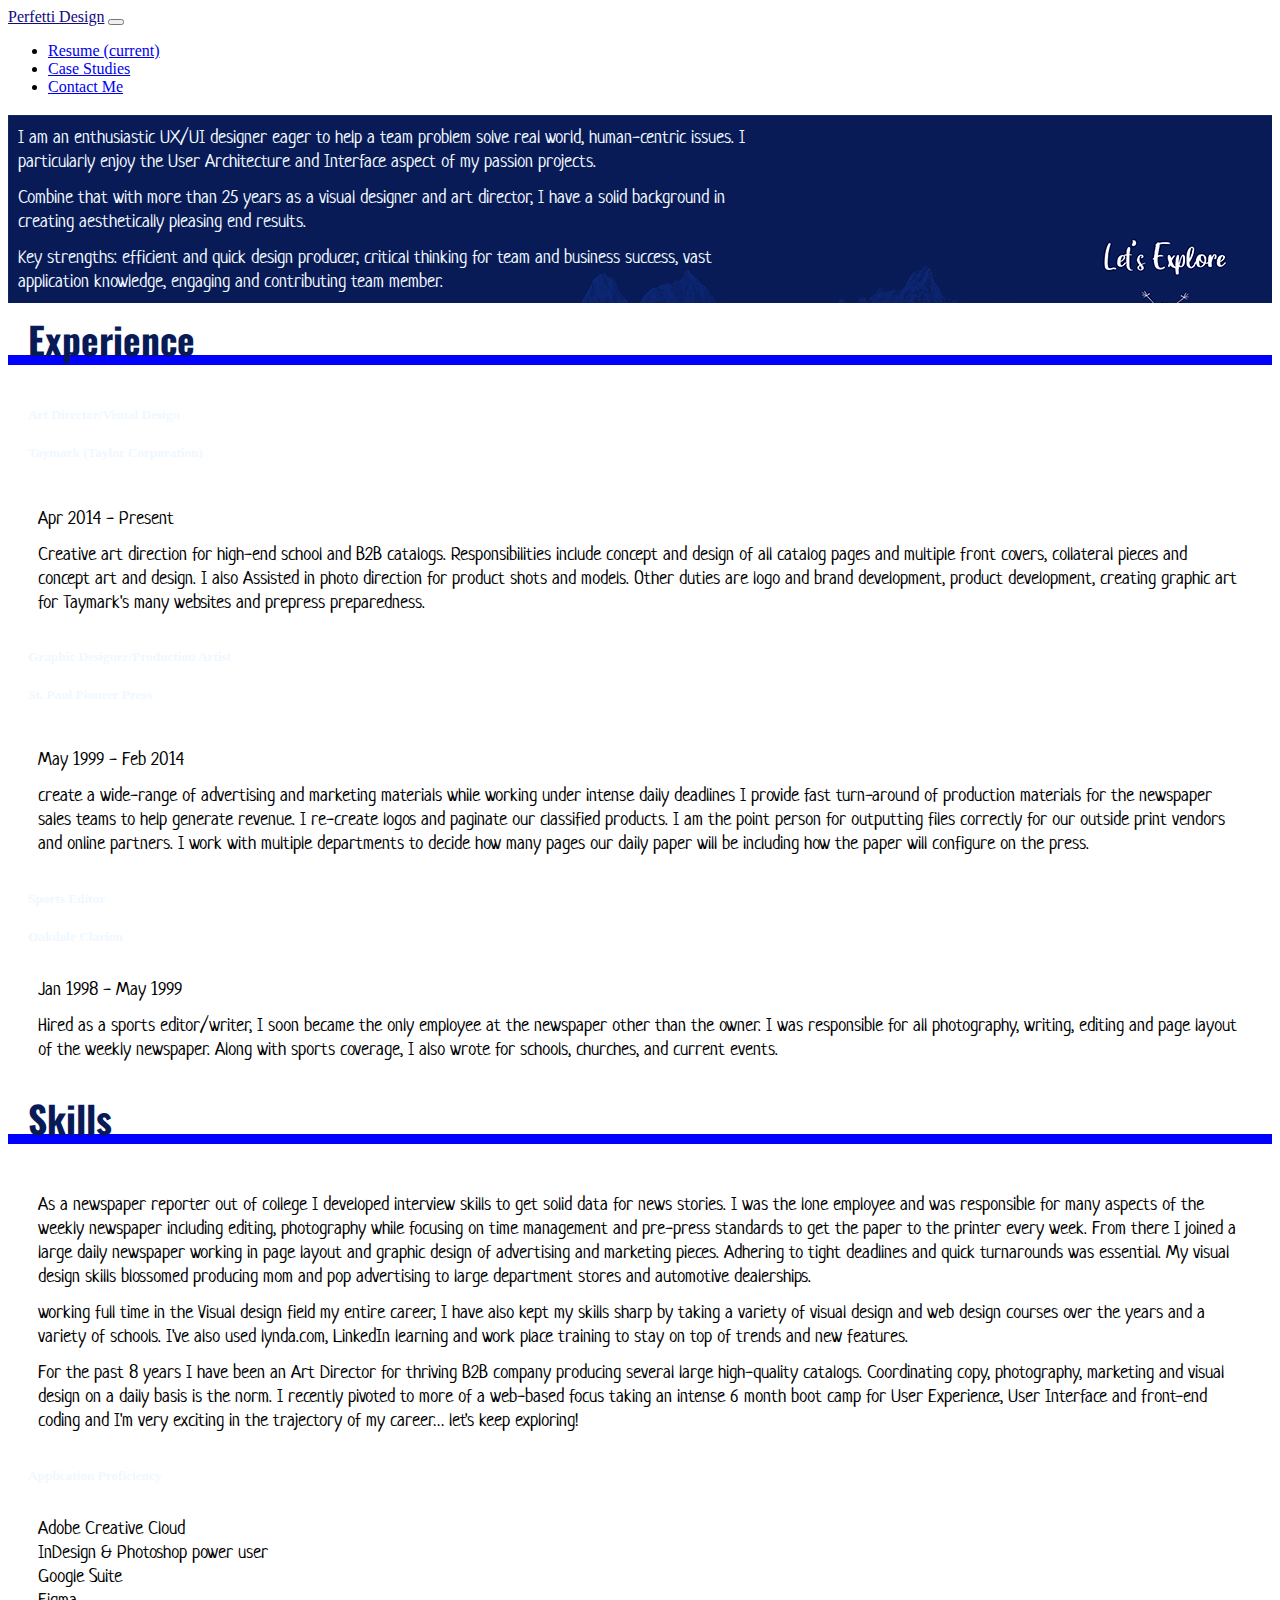
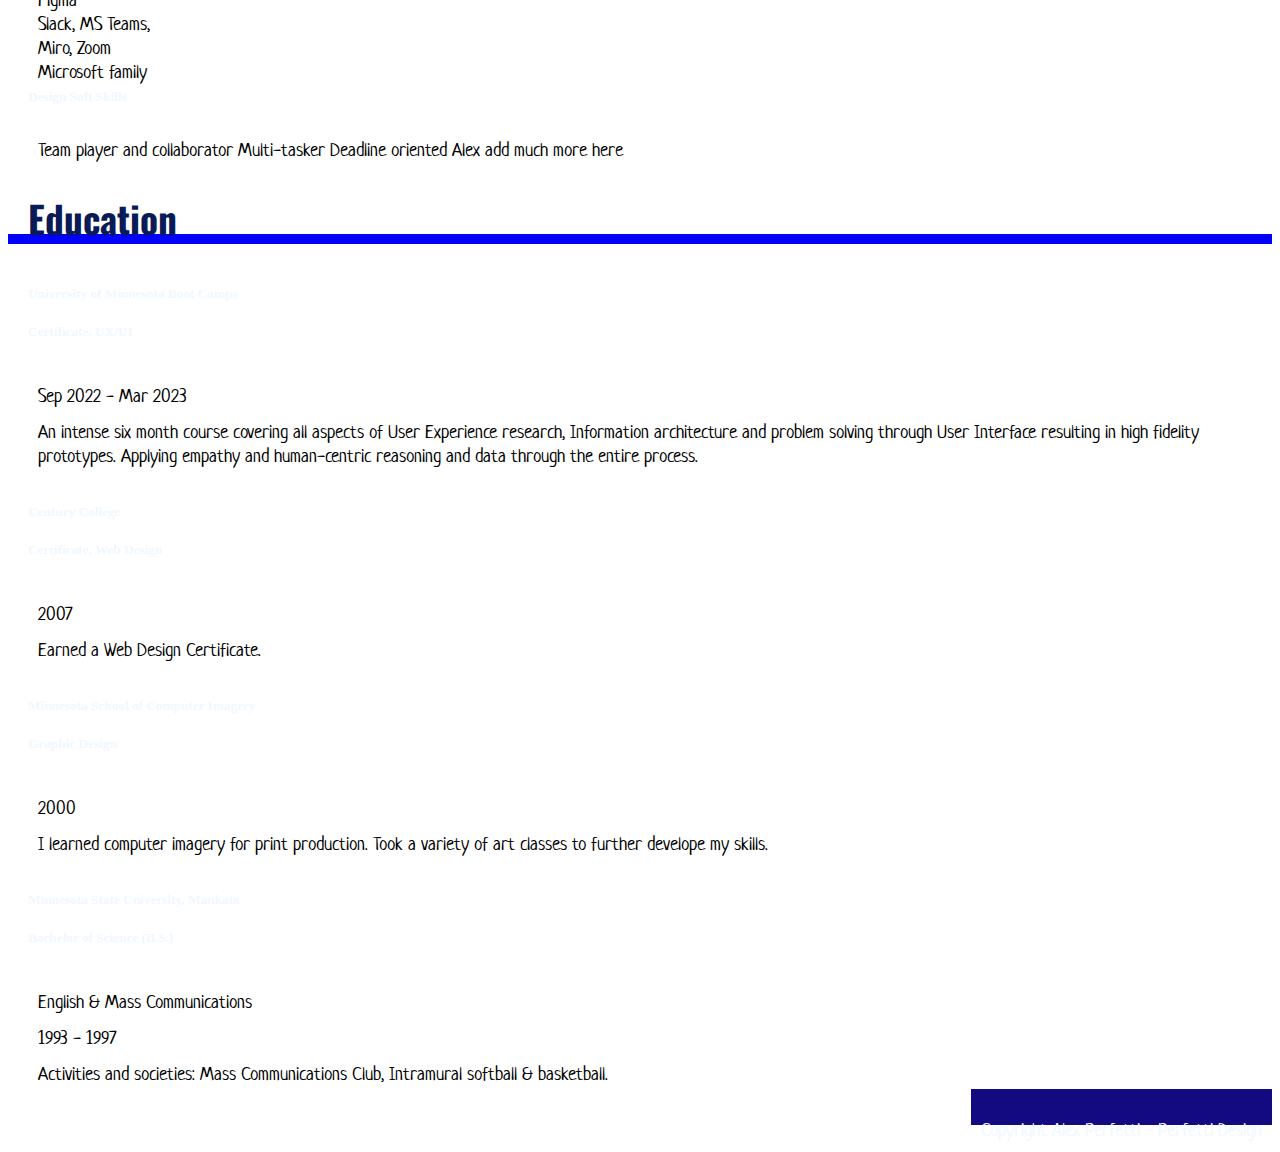
==== commit 1098be86: "more index, case study page" ====
--- a/index.html
+++ b/index.html
@@ -18,7 +18,7 @@
   <!--  alex start of nav bar-->
   <body>
     <nav class="navbar navbar-expand-lg navbar-light bg-light">
-      <a class="navbar-brand" href="#">Perfetti Design</a>
+      <a class="navbar-brand" href="./index.html">Perfetti Design</a>
       <button class="navbar-toggler" type="button" data-toggle="collapse" data-target="#navbarSupportedContent" aria-controls="navbarSupportedContent" aria-expanded="false" aria-label="Toggle navigation">
       <span class="navbar-toggler-icon"></span>
     </button>
@@ -26,10 +26,10 @@
     <div class="collapse navbar-collapse" id="navbarSupportedContent">
     <ul class="navbar-nav mr-auto">
       <li class="nav-item active">
-        <a class="nav-link" href="#">Resume <span class="sr-only">(current)</span></a>
+        <a class="nav-link" href="./photos/Alex Perfetti Resume_2023.pdf">Resume <span class="sr-only">(current)</span></a>
       </li>
       <li class="nav-item">
-        <a class="nav-link" href="#">Case Studies</a>
+        <a class="nav-link" href="./CaseStudy.html">Case Studies</a>
       </li>
       <li class="nav-item">
         <a class="nav-link" href="#">Contact Me</a>
--- a/styles.css
+++ b/styles.css
@@ -61,4 +61,7 @@
   color:aliceblue;
 }
 
-
+.card{
+  padding: 10px;
+  margin: 10px;
+}
